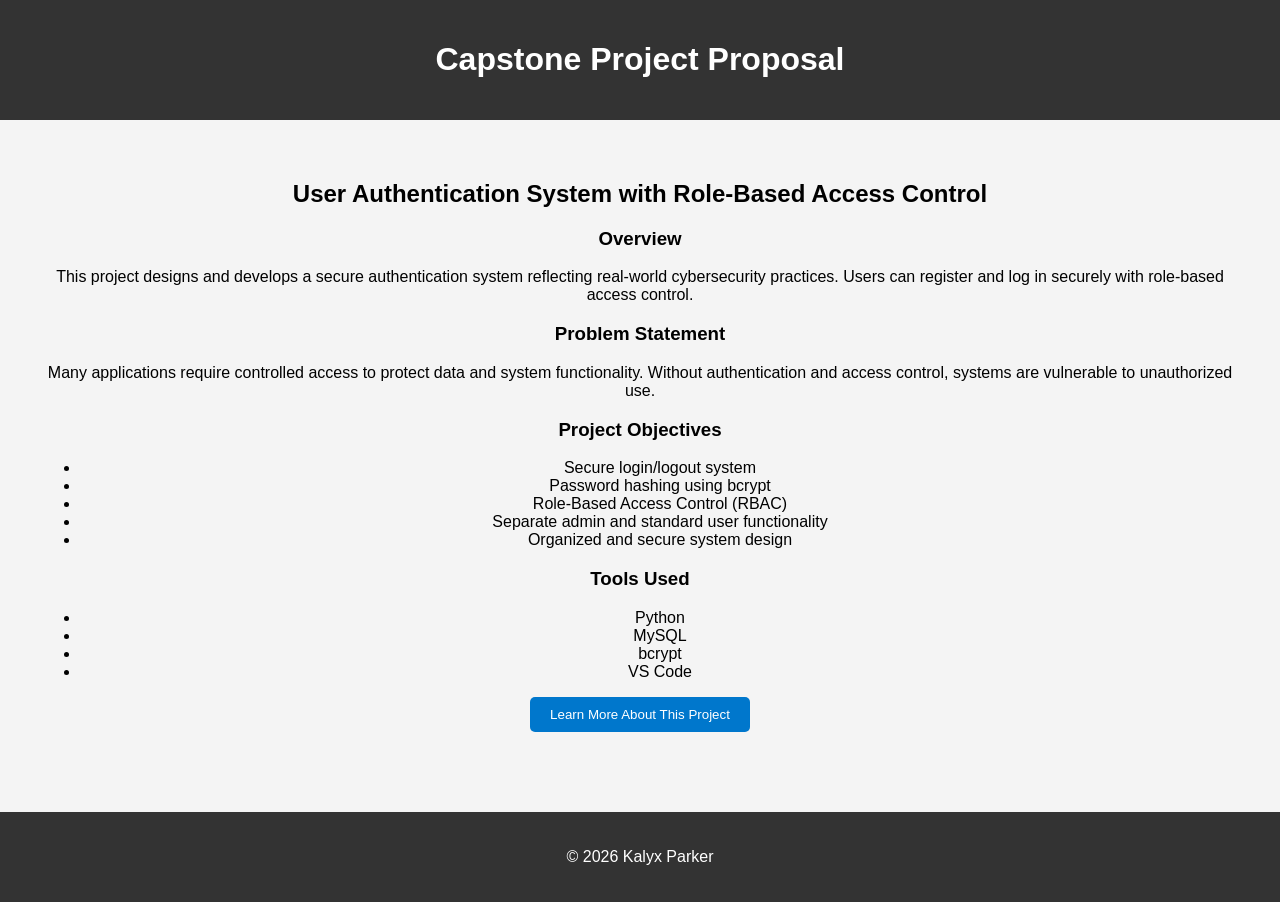
==== proposal.html @ 68dabf55 "Added proposal" ====
<!DOCTYPE html>
<html lang="en">
    <head>
        <meta charset="UTF-8">
        <title>Project Proposal</title>
        <meta name="viewport" content="width=device-width, initial-scale=1.0">

        <style>
            body {
                font-family: Arial, sans-serif;
                margin: 0;
                padding: 0;
                background-color: #f4f4f4;
                text-align: center; 
            }

            header {
                background-color: #333;
                color: white;
                padding: 20px;
            }

            main {
                padding: 40px;
            }

            button {
                padding: 10px 20px;
                background-color: #0077cc;
                color: white;
                border: none;
                border-radius: 5px;
                cursor: pointer;
            }
                
            button:hover {
                background-color: #f4f4f4;
            }

            footer {
                margin-top: 40px;
                padding: 20px;
                background-color: #333;
                color: white;
            }
        </style>
    </head>

    <body>
        <header>
            <h1>Capstone Project Proposal</h1>
        </header>

        <main>
            <h2>User Authentication System with Role-Based Access Control</h2>

            <h3>Overview</h3>
            <p>
                This project designs and develops a secure authentication system reflecting 
                real-world cybersecurity practices. Users can register and log in securely 
                with role-based access control.
            </p>

            <h3>Problem Statement</h3>
            <p>
                Many applications require controlled access to protect data and system 
                functionality. Without authentication and access control, systems are 
                vulnerable to unauthorized use.
            </p>

            <h3>Project Objectives</h3>
            <ul>
                <li>Secure login/logout system</li>
                <li>Password hashing using bcrypt</li>
                <li>Role-Based Access Control (RBAC)</li>
                <li>Separate admin and standard user functionality</li>
                <li>Organized and secure system design</li>
            </ul>

            <h3>Tools Used</h3>
            <ul>
                <li>Python</li>
                <li>MySQL</li>
                <li>bcrypt</li>
                <li>VS Code</li>
            </ul>

            <button onclick="showMessage()">Learn More About This Project</button>
        </main>

        <footer>
            <p>&copy; 2026 Kalyx Parker</p>
        </footer>

        <script>
            function showMessage() {
                alert("This project demonstrates secure authentication and role-based access control in Python.");
            }
        </script>
    </body>
</html>
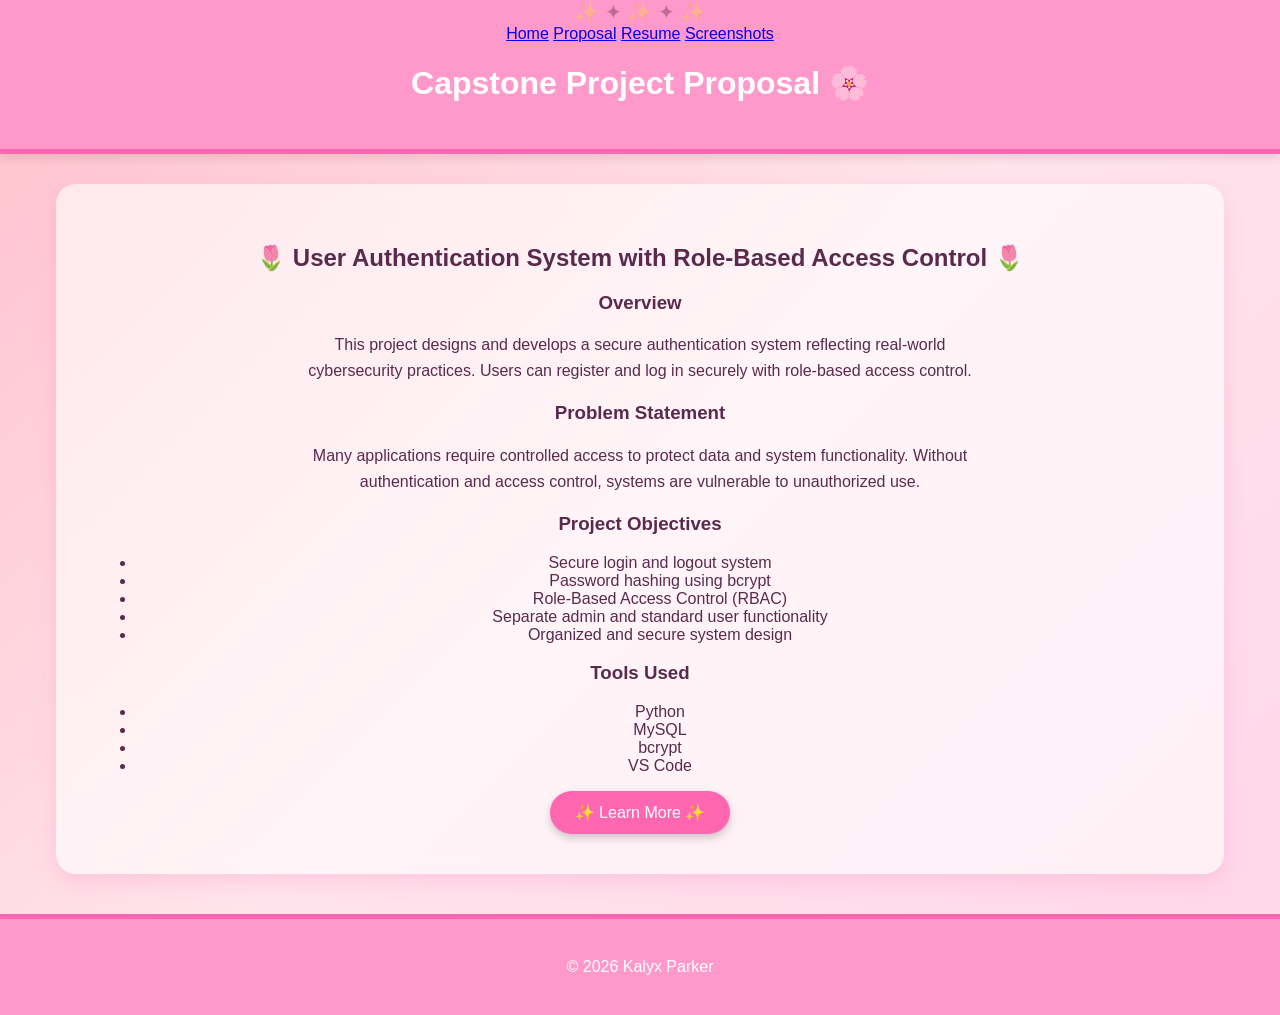
==== commit 09b2ca8a: "updated index" ====
--- a/proposal.html
+++ b/proposal.html
@@ -1,101 +1,71 @@
 <!DOCTYPE html>
 <html lang="en">
-    <head>
-        <meta charset="UTF-8">
-        <title>Project Proposal</title>
-        <meta name="viewport" content="width=device-width, initial-scale=1.0">
+<head>
+    <meta charset="UTF-8">
+    <title>Project Proposal</title>
+    <meta name="viewport" content="width=device-width, initial-scale=1.0">
 
-        <style>
-            body {
-                font-family: Arial, sans-serif;
-                margin: 0;
-                padding: 0;
-                background-color: #f4f4f4;
-                text-align: center; 
-            }
+    <link rel="stylesheet" href="style.css">
+</head>
 
-            header {
-                background-color: #333;
-                color: white;
-                padding: 20px;
-            }
+<body>
 
-            main {
-                padding: 40px;
-            }
+<header>
+    <nav>
+    <a href="index.html">Home</a>
+    <a href="proposal.html">Proposal</a>
+    <a href="resume.html">Resume</a>
+    <a href="screenshots.html">Screenshots</a>
+</nav>
+    <h1>Capstone Project Proposal</h1>
+</header>
 
-            button {
-                padding: 10px 20px;
-                background-color: #0077cc;
-                color: white;
-                border: none;
-                border-radius: 5px;
-                cursor: pointer;
-            }
-                
-            button:hover {
-                background-color: #f4f4f4;
-            }
+<main>
+    <h2>User Authentication System with Role-Based Access Control</h2>
 
-            footer {
-                margin-top: 40px;
-                padding: 20px;
-                background-color: #333;
-                color: white;
-            }
-        </style>
-    </head>
+    <h3>Overview</h3>
+    <p>
+        This project designs and develops a secure authentication system reflecting 
+        real-world cybersecurity practices. Users can register and log in securely 
+        with role-based access control.
+    </p>
 
-    <body>
-        <header>
-            <h1>Capstone Project Proposal</h1>
-        </header>
+    <h3>Problem Statement</h3>
+    <p>
+        Many applications require controlled access to protect data and system 
+        functionality. Without authentication and access control, systems are 
+        vulnerable to unauthorized use.
+    </p>
 
-        <main>
-            <h2>User Authentication System with Role-Based Access Control</h2>
+    <h3>Project Objectives</h3>
+    <ul>
+        <li>Secure login and logout system</li>
+        <li>Password hashing using bcrypt</li>
+        <li>Role-Based Access Control (RBAC)</li>
+        <li>Separate admin and standard user functionality</li>
+        <li>Organized and secure system design</li>
+    </ul>
 
-            <h3>Overview</h3>
-            <p>
-                This project designs and develops a secure authentication system reflecting 
-                real-world cybersecurity practices. Users can register and log in securely 
-                with role-based access control.
-            </p>
+    <h3>Tools Used</h3>
+    <ul>
+        <li>Python</li>
+        <li>MySQL</li>
+        <li>bcrypt</li>
+        <li>VS Code</li>
+    </ul>
 
-            <h3>Problem Statement</h3>
-            <p>
-                Many applications require controlled access to protect data and system 
-                functionality. Without authentication and access control, systems are 
-                vulnerable to unauthorized use.
-            </p>
+    <button onclick="showMessage()">✨ Learn More ✨</button>
+</main>
 
-            <h3>Project Objectives</h3>
-            <ul>
-                <li>Secure login/logout system</li>
-                <li>Password hashing using bcrypt</li>
-                <li>Role-Based Access Control (RBAC)</li>
-                <li>Separate admin and standard user functionality</li>
-                <li>Organized and secure system design</li>
-            </ul>
+<footer>
+    <p>&copy; 2026 Kalyx Parker</p>
+</footer>
 
-            <h3>Tools Used</h3>
-            <ul>
-                <li>Python</li>
-                <li>MySQL</li>
-                <li>bcrypt</li>
-                <li>VS Code</li>
-            </ul>
+<script>
+function showMessage() {
+    alert("This project demonstrates secure authentication and role-based access control in Python.");
+}
+</script>
 
-            <button onclick="showMessage()">Learn More About This Project</button>
-        </main>
-
-        <footer>
-            <p>&copy; 2026 Kalyx Parker</p>
-        </footer>
-
-        <script>
-            function showMessage() {
-                alert("This project demonstrates secure authentication and role-based access control in Python.");
-            }
-        </script>
-    </body>
-</html> 
+</body>
+</html>
--- a/style.css
+++ b/style.css
@@ -0,0 +1,101 @@
+/* 🌸 General Styling */
+body {
+    font-family: "Segoe UI", Arial, sans-serif;
+    margin: 0;
+    padding: 0;
+    text-align: center;
+
+    /* Pink gradient background */
+    background: linear-gradient(135deg, #ffc0cb, #ffe4ec, #ffd6e8);
+    color: #5a2a4d;
+}
+
+/* ✨ Sparkle Animation */
+body::before {
+    content: "✨ ✦ ✨ ✦ ✨";
+    position: fixed;
+    top: 0;
+    left: 0;
+    width: 100%;
+    font-size: 20px;
+    opacity: 0.4;
+    animation: sparkleMove 10s linear infinite;
+}
+
+@keyframes sparkleMove {
+    0% { transform: translateY(-100%); }
+    100% { transform: translateY(100%); }
+}
+
+/* 🌸 Header */
+header {
+    background: #ff99cc;
+    color: white;
+    padding: 25px;
+    border-bottom: 5px solid #ff66b2;
+    box-shadow: 0 4px 10px rgba(0,0,0,0.1);
+}
+
+header h1::after {
+    content: " 🌸";
+}
+
+/* 📦 Main Content */
+main {
+    padding: 40px;
+}
+
+/* 🌸 Decorative flowers */
+main h2::before {
+    content: "🌷 ";
+}
+
+main h2::after {
+    content: " 🌷";
+}
+
+/* 💖 Button Styling */
+button {
+    padding: 12px 25px;
+    background: #ff66b2;
+    color: white;
+    border: none;
+    border-radius: 25px;
+    cursor: pointer;
+    font-size: 16px;
+    box-shadow: 0 4px 8px rgba(0,0,0,0.2);
+    transition: all 0.3s ease;
+}
+
+/* Hover sparkle effect */
+button:hover {
+    background: #ff1493;
+    transform: scale(1.05);
+    box-shadow: 0 0 15px #ff99cc;
+}
+
+/* 🌸 Footer */
+footer {
+    margin-top: 40px;
+    padding: 20px;
+    background: #ff99cc;
+    color: white;
+    border-top: 5px solid #ff66b2;
+}
+
+/* ✨ Smooth text */
+p {
+    max-width: 700px;
+    margin: 15px auto;
+    line-height: 1.6;
+}
+
+/* 💕 Optional: Card-like look */
+main {
+    background: rgba(255, 255, 255, 0.6);
+    margin: 30px auto;
+    border-radius: 20px;
+    width: 85%;
+    backdrop-filter: blur(10px);
+    box-shadow: 0 8px 20px rgba(255, 105, 180, 0.2);
+}
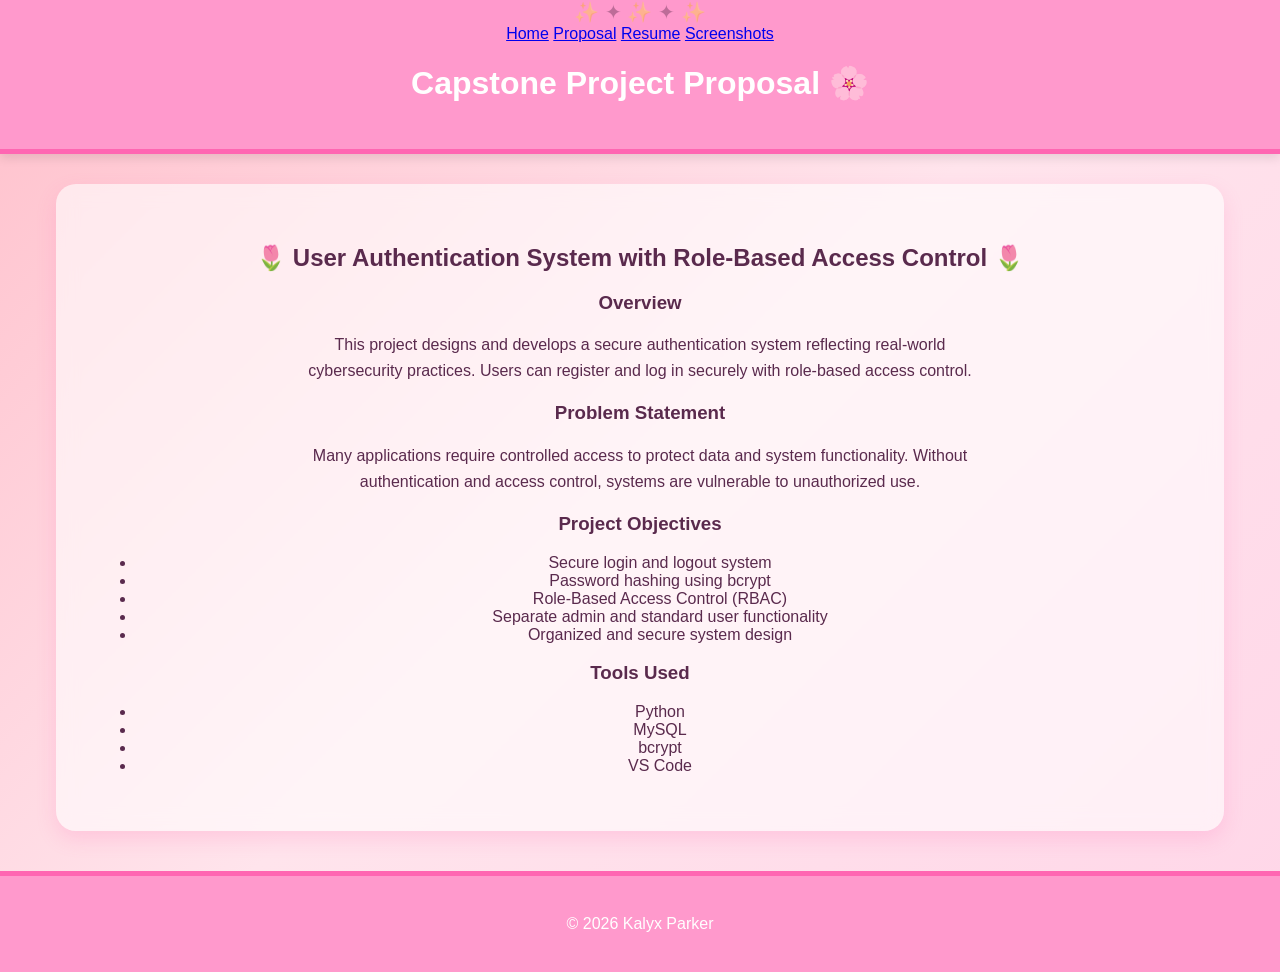
==== commit ab265b2e: "updated links" ====
--- a/proposal.html
+++ b/proposal.html
@@ -11,7 +11,7 @@
 <body>
 
 <header>
-    <nav>
+ <nav>
     <a href="index.html">Home</a>
     <a href="proposal.html">Proposal</a>
     <a href="resume.html">Resume</a>
@@ -54,18 +54,12 @@
         <li>VS Code</li>
     </ul>
 
-    <button onclick="showMessage()">✨ Learn More ✨</button>
 </main>
 
 <footer>
     <p>&copy; 2026 Kalyx Parker</p>
 </footer>
 
-<script>
-function showMessage() {
-    alert("This project demonstrates secure authentication and role-based access control in Python.");
-}
-</script>
 
 </body>
 </html>
--- a/style.css
+++ b/style.css
@@ -19,7 +19,7 @@
     width: 100%;
     font-size: 20px;
     opacity: 0.4;
-    animation: sparkleMove 10s linear infinite;
+    animation: sparkleMove 9s linear infinite;
 }
 
 @keyframes sparkleMove {
@@ -43,6 +43,12 @@
 /* 📦 Main Content */
 main {
     padding: 40px;
+    background: rgba(255, 255, 255, 0.6);
+    margin: 30px auto;
+    border-radius: 20px;
+    width: 85%;
+    backdrop-filter: blur(10px);
+    box-shadow: 0 8px 20px rgba(255, 105, 180, 0.2);
 }
 
 /* 🌸 Decorative flowers */
@@ -90,12 +96,13 @@
     line-height: 1.6;
 }
 
-/* 💕 Optional: Card-like look */
-main {
-    background: rgba(255, 255, 255, 0.6);
-    margin: 30px auto;
-    border-radius: 20px;
-    width: 85%;
-    backdrop-filter: blur(10px);
-    box-shadow: 0 8px 20px rgba(255, 105, 180, 0.2);
+/* 🌟 Profile Picture Styling */
+.profile-photo {
+    width: 150px;           /* Size of the photo */
+    height: 150px;
+    border-radius: 50%;     /* Circular */
+    border: 3px solid #ff66b2;
+    margin: 20px auto;      /* Center it */
+    display: block;
+    box-shadow: 0 4px 10px rgba(0,0,0,0.2);
 }
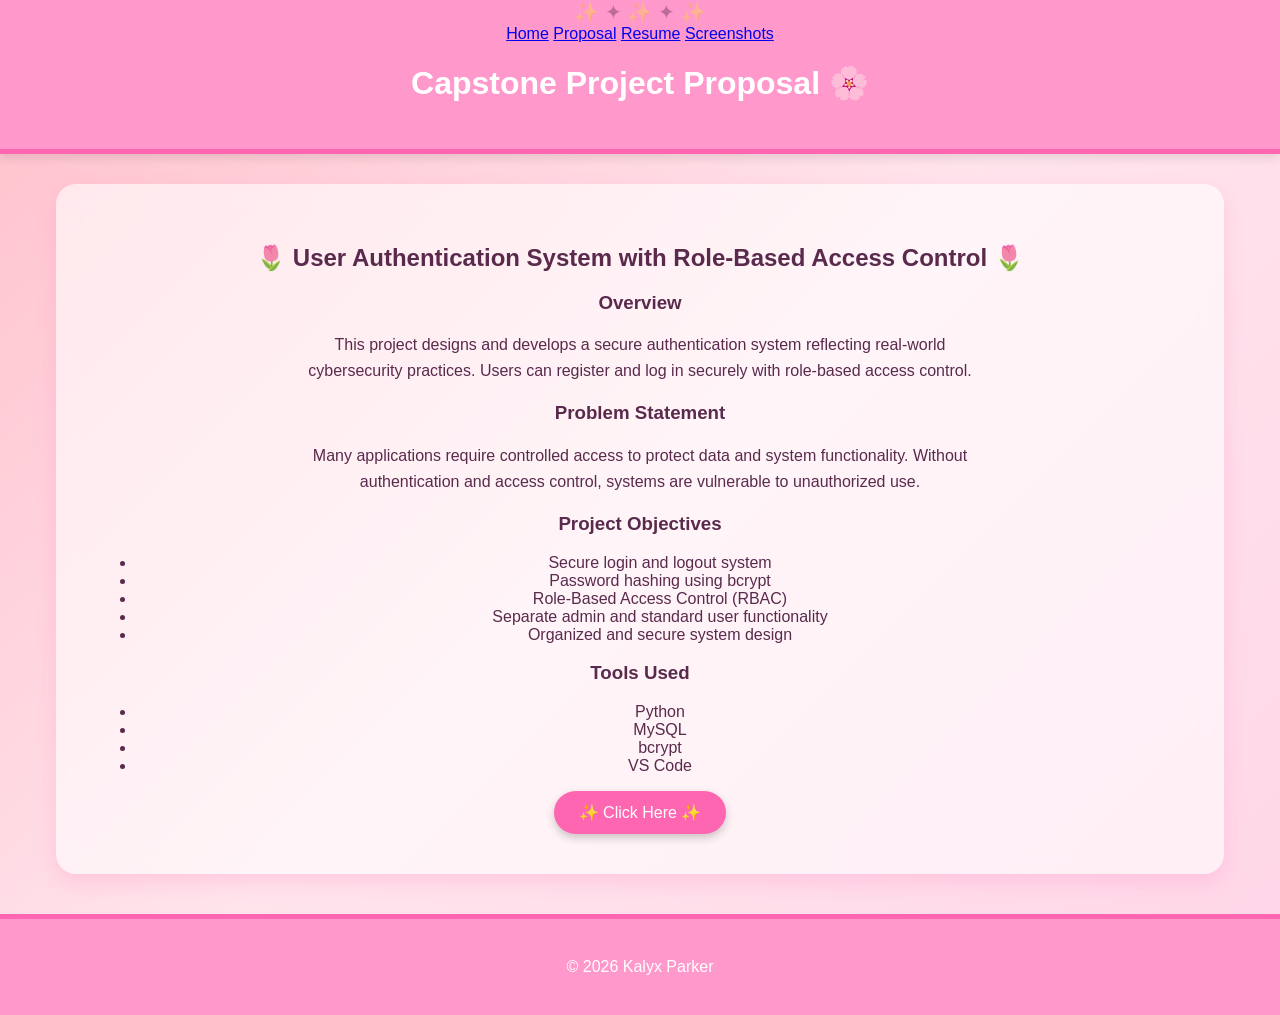
==== commit ecf8248b: "update" ====
--- a/proposal.html
+++ b/proposal.html
@@ -54,6 +54,10 @@
         <li>VS Code</li>
     </ul>
 
+    <a href="https://cybersierra.co/blog/rbac-examples/">
+    <button>✨ Click Here ✨</button>
+</a>
+
 </main>
 
 <footer>
--- a/style.css
+++ b/style.css
@@ -98,8 +98,8 @@
 
 /* 🌟 Profile Picture Styling */
 .profile-photo {
-    width: 150px;           /* Size of the photo */
-    height: 150px;
+    width: 200px;           /* Size of the circle */
+    height: 200px;
     border-radius: 50%;     /* Circular */
     border: 3px solid #ff66b2;
     margin: 20px auto;      /* Center it */
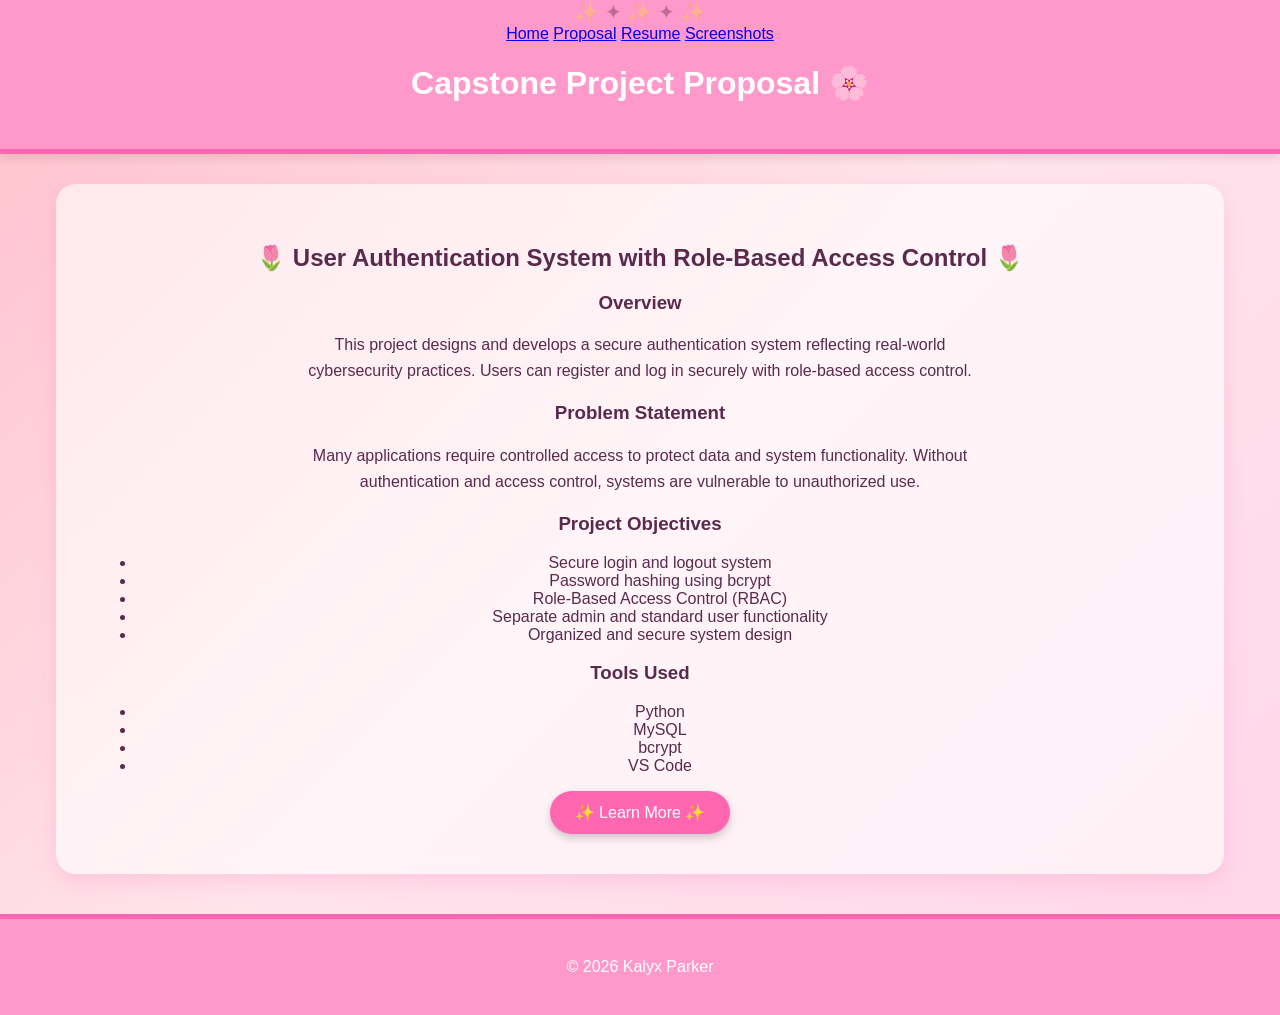
==== commit 286cb16f: "updated" ====
--- a/proposal.html
+++ b/proposal.html
@@ -55,7 +55,7 @@
     </ul>
 
     <a href="https://cybersierra.co/blog/rbac-examples/">
-    <button>✨ Click Here ✨</button>
+    <button>✨ Learn More ✨</button>
 </a>
 
 </main>
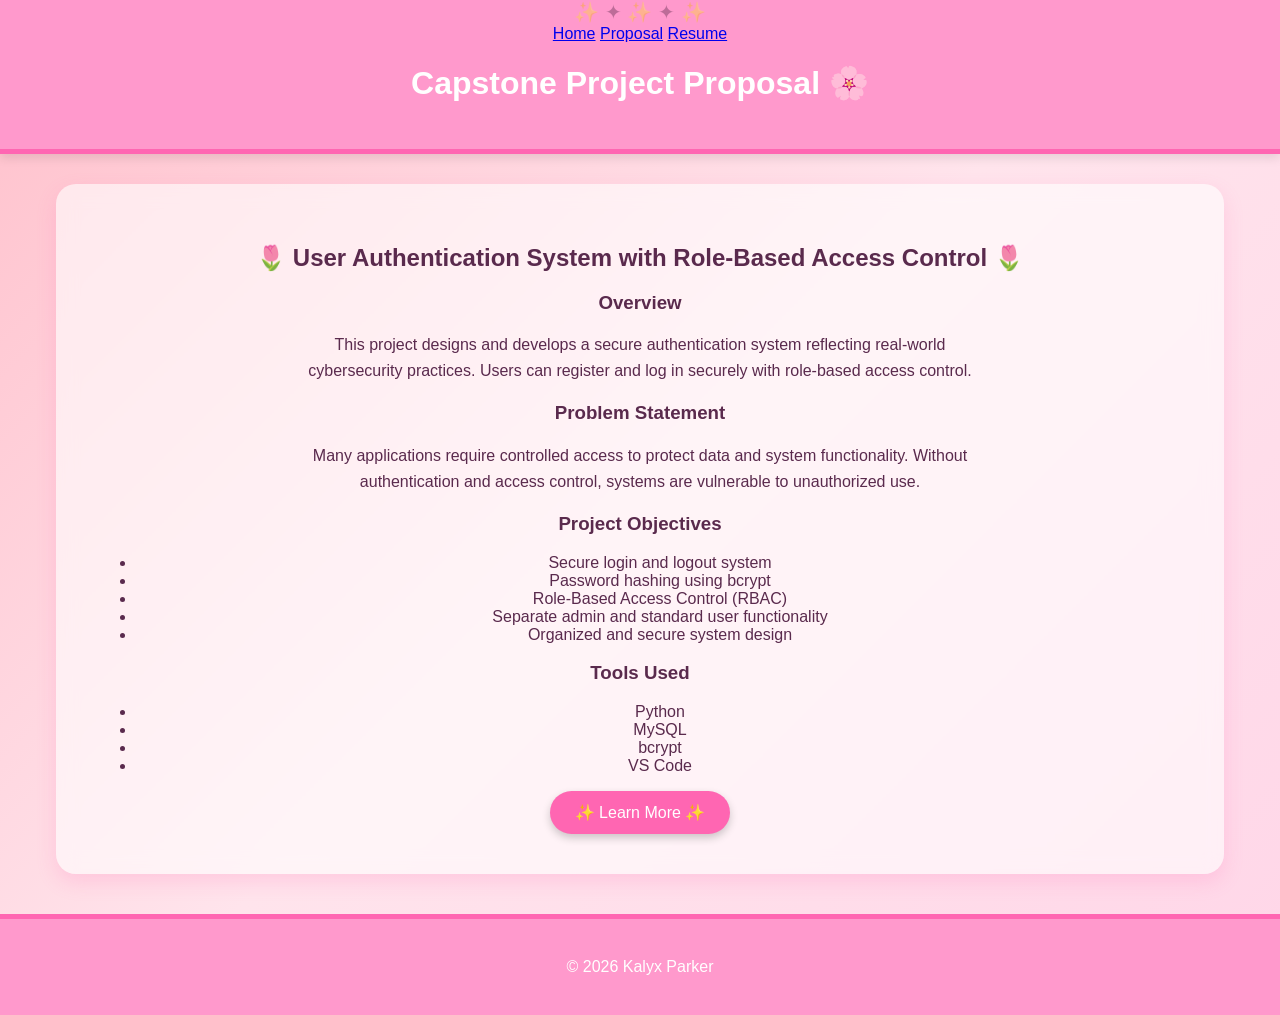
==== commit bbbe9db9: "updated links" ====
--- a/proposal.html
+++ b/proposal.html
@@ -11,11 +11,10 @@
 <body>
 
 <header>
- <nav>
-    <a href="index.html">Home</a>
-    <a href="proposal.html">Proposal</a>
-    <a href="resume.html">Resume</a>
-    <a href="screenshots.html">Screenshots</a>
+<nav>
+    <a href="C:\Users\nibbl\Downloads\website\index.html.html">Home</a>
+    <a href="C:\Users\nibbl\Downloads\website\proposal.html.html">Proposal</a>
+    <a href="C:\Users\nibbl\Downloads\website\resume.html.html">Resume</a>
 </nav>
     <h1>Capstone Project Proposal</h1>
 </header>
--- a/style.css
+++ b/style.css
@@ -98,8 +98,8 @@
 
 /* 🌟 Profile Picture Styling */
 .profile-photo {
-    width: 200px;           /* Size of the circle */
-    height: 200px;
+    width: 100px;           /* Size of the circle */
+    height: 100px;
     border-radius: 50%;     /* Circular */
     border: 3px solid #ff66b2;
     margin: 20px auto;      /* Center it */
